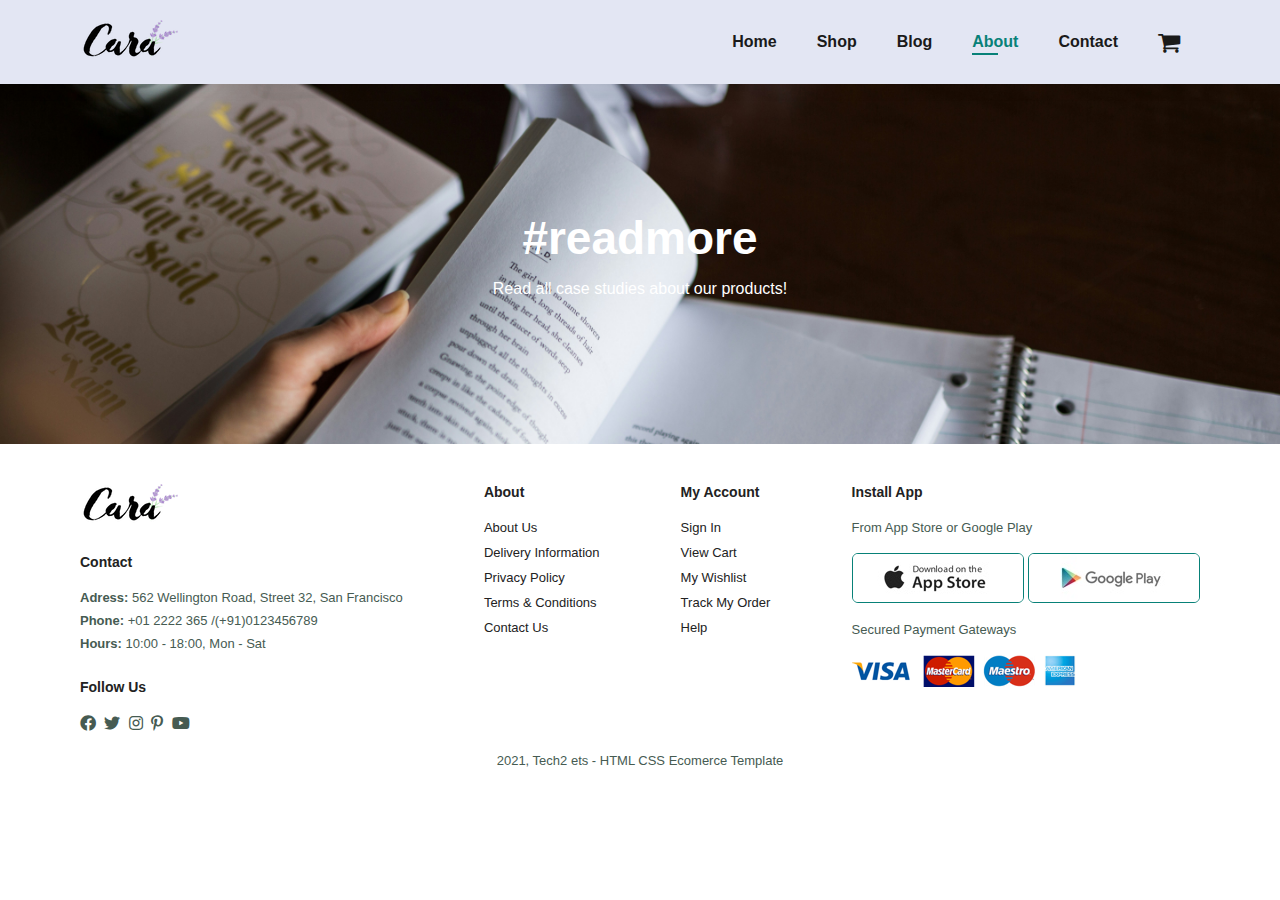
==== about.html @ 40174998 "created about html file" ====
<!DOCTYPE html>
<html lang="en">

<head>
    <meta charset="UTF-8">
    <meta name="viewport" content="width=device-width, initial-scale=1.0">
    <link rel="stylesheet" href="https://use.fontawesome.com/releases/v5.15.4/css/all.css" />
    <link rel="stylesheet" href="style.css">
    <link rel="stylesheet" href="https://cdnjs.cloudflare.com/ajax/libs/font-awesome/4.7.0/css/font-awesome.min.css">
    <title>Clothes Store</title>
</head>

<body>
    <header id="header">
        <a href="#"><img src="img/logo.png" class="logo" alt="logo"></a>

        <div>
            <ul id="navbar">
                <li><a href="index.html">Home</a></li>
                <li><a href="shop.html" >Shop</a></li>
                <li><a href="blog.html" >Blog</a></li>
                <li><a href="about.html" class="active">About</a></li>
                <li><a href="contact.html">Contact</a></li>
                <li id="lg-bag"><a href="card.html"><i class="fa fa-shopping-cart"></i></a></li>

                <a href="#" id="close"><i class="fa fa-times"></i></a>
            </ul>
        </div>
        <div id="mobile">
            <i class="fa fa-shopping-cart"></i>
            <i id="bar" class="fa fa-outdent"></i>
        </div>
    </header>
    <section id="page-header" class="blog-header">
        <h2>#readmore</h2>
        <p>Read all case studies about our products!</p>

    </section>
    
    <footer class="section-p1">
        <div class="col">
            <img class="logo" src="img/logo.png" alt="logo">
            <h4>Contact</h4>
            <p><strong>Adress: </strong>562 Wellington Road, Street 32, San Francisco</p>
            <p><strong>Phone: </strong>+01 2222 365 /(+91)0123456789</p>
            <p><strong>Hours: </strong>10:00 - 18:00, Mon - Sat</p>
            <div class="follow">
                <h4>Follow Us</h4>
                <div class="icon">
                    <i class="fab fa-facebook-f"></i>
                    <i class="fab fa-twitter"></i>
                    <i class="fab fa-instagram"></i>
                    <i class="fab fa-pinterest-p"></i>
                    <i class="fab fa-youtube"></i>

                </div>
            </div>
        </div>
        <div class="col">
            <h4>About</h4>
            <a href="#">About Us</a>
            <a href="#">Delivery Information</a>
            <a href="#">Privacy Policy</a>
            <a href="#">Terms & Conditions</a>
            <a href="#">Contact Us</a>
        </div>
        <div class="col">
            <h4>My Account</h4>
            <a href="#">Sign In</a>
            <a href="#">View Cart</a>
            <a href="#">My Wishlist</a>
            <a href="#">Track My Order</a>
            <a href="#">Help</a>
        </div>
        <div class="col install">
            <h4>Install App</h4>
            <p>From App Store or Google Play</p>
            <div class="row">
                <img src="img/app.jpg" alt="app">
                <img src="img/play.jpg" alt="play">
            </div>
            <p>Secured Payment Gateways</p>
            <img src="img/pay.png" alt="pay">
        </div>
        <div class="copyright">
            <p>2021, Tech2 ets - HTML CSS Ecomerce Template</p>
        </div>

    </footer>
    <script src="script.js" defer></script>
</body>

</html>
---- style.css ----
@import url('https://fonts.googleapis.com/css2?family=League+Spartan:wght@100..900&display=swap');

* {
    margin: 0;
    padding: 0;
    box-sizing: border-box;
    font-family: 'Spartan', sans-serif;
}

h1 {
    font-size: 50px;
    line-height: 64px;
    color: #222;
}

h2 {
    font-size: 46px;
    line-height: 54px;
    color: #222;
}

h4 {
    font-size: 20px;
    color: #222;
}

h6 {
    font-weight: 700;
    font-size: 12px;
}

p {
    font-size: 16px;
    color: #465b52;
    margin: 15px 0 20px 0;

}

.section-p1 {
    padding: 40px 80px;

}

.section-m1 {
    margin: 40px 0;
}

button.normal {
    font-size: 14px;
    font-weight: 600;
    padding: 15px 30px;
    color: #000;
    background-color: #fff;
    border-radius: 4px;
    cursor: pointer;
    border: none;
    outline: none;
    transition: 0.2s;
}

button.white {
    font-size: 13px;
    font-weight: 600;
    padding: 11px 18px;
    color: #fff;
    background-color: transparent;
    cursor: pointer;
    border: 1px solid #fff;
    outline: none;
    transition: 0.2s;
}

body {
    width: 100%;
}

/* Header */
#header {
    display: flex;
    align-items: center;
    justify-content: space-between;
    padding: 20px 80px;
    background: #e3e6f3;
    box-shadow: 0 5px 15px rgba(0, 0, 0, 0.06);
    z-index: 999;
    position: sticky;
    top: 0;
    left: 0;
}

#mobile {
    display: none;
    align-items: center;
}

#navbar {
    display: flex;
    align-items: center;
    justify-content: center;

}

#navbar li {
    list-style: none;
    padding: 0 20px;
    position: relative;

}

#navbar li a {
    text-decoration: none;
    font-size: 16px;
    font-weight: 600;
    color: #1a1a1a;
    transition: 0.3 ease;
}

#navbar li a i {
    font-size: 24px;
}

#navbar li a:hover,
#navbar li a.active {
    color: #088178;

}

#navbar li a.active::after,
#navbar li a:hover::after {
    content: "";
    width: 30%;
    height: 2px;
    background: #088178;
    position: absolute;
    bottom: -4px;
    left: 20px;
}

/* Home Page */
#hero {
    background-image: url(img/hero4.png);
    height: 90vh;
    width: 100%;
    background-position: top 25% right 0;
    background-size: cover;
    padding: 0 80px;
    display: flex;
    align-items: flex-start;
    justify-content: center;
    flex-direction: column;

}

#hero h4 {
    padding-bottom: 15px;

}

#hero h1 {
    color: #088178;

}

#hero button {
    background-image: url(img/button.png);
    background-color: transparent;
    color: #088178;
    border: 0;
    outline: 0;
    padding: 14px 80px 14px 65px;
    background-repeat: no-repeat;
    cursor: pointer;
    font-weight: 700;
    font-size: 17px;
}

/* Features section */
#feature {
    display: flex;
    align-items: center;
    justify-content: space-between;
    flex-wrap: wrap;
}

#feature .fe-box {
    width: 180px;
    text-align: center;
    padding: 25px 15px;
    box-shadow: 20px 20px 35px rgba(0, 0, 0, 0.03);
    border: 1px solid #cce7d0;
    border-radius: 4px;
    margin: 15px 0;
}

#feature .fe-box:hover {
    box-shadow: 10px 10px 54px rgba(70, 62, 221, 0.1);
}

#feature .fe-box img {
    width: 100%;
    margin-bottom: 10px;

}

#feature .fe-box h6 {
    padding: 9px 8px 6px 8px;
    line-height: 1;
    border-radius: 4px;
    color: #088178;
    background-color: #fddde4;
    display: inline-block;
}

#feature .fe-box:nth-child(3) h6 {
    background-color: #d1e8f2;
}

#feature .fe-box:nth-child(4) h6 {
    background-color: #cdd4f8;
}

#feature .fe-box:nth-child(5) h6 {
    background-color: #f6dbf6;
}

#feature .fe-box:nth-child(6) h6 {
    background-color: #fff2e5;
}

/* Featured Product */
#product1 {
    text-align: center;
}

#product1 .pro-container {
    display: flex;
    justify-content: space-between;
    padding-top: 20px;
    flex-wrap: wrap;
}

#product1 .pro {
    width: 23%;
    min-width: 250px;
    padding: 10px 12px;
    border: 1px solid #cce7d0;
    border-radius: 25px;
    cursor: pointer;
    box-shadow: 20px 20px 30px rgba(0, 0, 0, 0.02);
    margin: 15px 0;

    transform: 0.2s ease;
    position: relative;

}

#product1 .pro:hover {
    box-shadow: 20px 20px 30px rgba(0, 0, 0, 0.06);

}

#product1 .pro img {
    width: 100%;
    border-radius: 20px;
}

#product1 .pro .des {
    text-align: start;
    padding: 10px 0;


}

#product1 .pro .des span {
    color: #606063;
    font-size: 12px;
}

#product1 .pro .des h5 {

    padding-top: 7px;
    color: #1a1a1a;
    font-size: 14px;


}

#product1 .pro .des .star {
    font-size: 12px;
    color: rgb(243, 181, 25);
}

#product1 .pro .des h4 {
    padding-top: 7px;
    font-size: 15px;
    font-weight: 700;
    color: #088178;
}

#cart {
    width: 40px;
    height: 40px;
    line-height: 40px;
    border-radius: 50px;
    background-color: #e8f6ea;
    color: #088178;
    border: 1px solid #cce7d0;
    position: absolute;
    bottom: 20px;
    right: 10px;
}

/* Banner  */
#banner {
    display: flex;
    justify-content: center;
    align-items: center;
    flex-direction: column;
    background-image: url(img/products/banner.jpg);
    width: 100%;
    height: 40vh;
    background-size: cover;
    background-position: center;
}

#banner h4 {
    color: #fff;
    font-size: 16px;

}

#banner h2 {
    color: #fff;
    font-size: 30px;
    padding: 10px 0;

}

#banner h2 span {
    color: #ef3636;

}

#banner button:hover {
    background-color: #088178;
    color: #fff;


}


/* Banners */
#sm-banner {
    display: flex;
    justify-content: space-between;
    flex-wrap: wrap;
}

#sm-banner .banner-box {
    display: flex;
    justify-content: center;
    /* align-items: center; */
    align-items: flex-start;
    flex-direction: column;
    background-image: url(img/banner2.jpg);
    min-width: 550px;
    height: 50vh;
    background-size: cover;
    background-position: center;
    padding: 30px;

}

#sm-banner .banner-box2 {
    background-image: url(img/banner3.jpg);

}

#sm-banner .banner-box h4 {
    color: #fff;
    font-size: 20px;
    font-weight: 300;
}

#sm-banner .banner-box h2 {
    color: #fff;
    font-size: 28px;
    font-weight: 800;
}

#sm-banner .banner-box span {
    color: #fff;
    font-size: 25px;
    font-weight: 500;
    padding-bottom: 15px;
}

#sm-banner .banner-box:hover button {
    background: #088178;
    border: 1px solid #088178;
}

#banner3 {
    display: flex;
    justify-content: space-between;
    flex-wrap: wrap;
    padding: 0 80px;
}

#banner3 .banner-box {
    display: flex;
    justify-content: center;
    /* align-items: center; */
    align-items: flex-start;
    flex-direction: column;
    background-image: url(img/banner4.jpg);
    min-width: 30%;
    height: 30vh;
    background-size: cover;
    background-position: center;
    padding: 20px;
    margin-bottom: 20px;

}

#banner3 .banner-box2 {
    background-image: url(img/banner5.jpg);

}

#banner3 .banner-box3 {
    background-image: url(img/banner6.jpg);

}

#banner3 h2 {
    color: #fff;
    font-weight: 900;
    font-size: 22px;

}

#banner3 h3 {
    color: #ec544e;
    font-weight: 800;
    font-size: 15px;

}

/* News Letter  */
#newsletter {
    display: flex;
    justify-content: space-between;
    flex-wrap: wrap;
    align-items: center;
    background-image: url(img/background-newsLetters.jpg);
    background-repeat: no-repeat;
    background-position: 20% 30%;
    /* background-color: #041e42; */

}

#newsletter h4 {
    font-size: 22px;
    font-weight: 700;
    color: #fff;
}

#newsletter p {
    font-size: 14px;
    font-weight: 600;
    color: #818ea0;

}

#newsletter p span {
    color: #ffbd27;

}

#newsletter .form {
    display: flex;
    width: 80%;

}

#newsletter input {
    height: 3.125rem;
    padding: 0 1.25em;
    font-size: 14px;
    width: 60%;
    border: 1px solid transparent;
    border-radius: 4px;
    outline: none;
    border-top-right-radius: 0;
    border-bottom-right-radius: 0;


}

#newsletter button {
    background-color: #088178;
    color: #fff;
    white-space: nowrap;
    border-top-left-radius: 0;
    border-bottom-left-radius: 0;


}

footer {
    display: flex;
    flex-wrap: wrap;
    justify-content: space-between;

}

footer .col {
    display: flex;
    flex-direction: column;
    align-items: flex-start;
    margin-bottom: 20px;

}

footer .logo {

    margin-bottom: 30px;
}

footer h4 {
    font-size: 14px;
    padding-bottom: 20px;

}

footer p {
    font-size: 13px;
    margin: 0 0 8px 0;

}

footer a {
    font-size: 13px;
    text-decoration: none;
    color: #222;
    margin-bottom: 10px;
}

footer .follow {
    margin-top: 20px;

}

footer .follow i {
    color: #465b52;
    padding-right: 4px;
    cursor: pointer;

}

footer .install .row img {
    border: 1px solid #088178;
    border-radius: 6px;
}

footer .install img {
    margin: 10px 0 15px 0;

}

footer .follow i:hover,
footer a:hover {
    color: #088178;

}

footer .copyright {
    width: 100%;
    text-align: center;
}

#close {
    display: none;
}

@media (max-width:799px) {
    .section-p1 {
        padding: 40px 40px;
    }

    #navbar {
        display: flex;
        flex-direction: column;
        align-items: flex-start;
        justify-content: flex-start;
        position: fixed;
        top: 0;
        right: -300px;
        height: 100vh;
        width: 300px;
        background-color: #E3E6F3;
        box-shadow: 0 40px 60px rgba(0, 0, 0, 0.1);
        padding: 80px 0 0 10px;
        transition: 0.3s;

    }

    #navbar li {
        margin-bottom: 25px;
    }

    #mobile {
        display: initial;
        display: flex;
        align-items: center;
    }

    #mobile i {
        color: #1a1a1a;
        font-size: 24px;
        padding-left: 20px;
    }

    #navbar.active {
        right: 0;
    }

    #close {
        position: absolute;
        top: 30px;
        left: 30px;
        color: #222;
        font-size: 24px;
    }

    #lg-bag {
        display: none;
    }

    #hero {
        height: 70vh;
        padding: 0 80px;
        background-color: top 30% right 30%;
    }

    #feature {
        justify-content: center;

    }

    #feature .fe-box {
        margin: 15px 15px;
    }

    #product1 .pro-container {
        justify-content: center;

    }

    #product1 .pro {
        margin: 15px;
    }

    #banner {
        height: 20vh;
    }

    #sm-banner .banner-box {
        min-width: 100%;
        height: 30vh;
        padding: 30px;
    }

    #banner3 {
        padding: 0 40px;

    }

    #banner3 .banner-box {
        width: 28%;
    }

    #newsletter .form {
        width: 70%;
    }


}

@media (max-width:477px) {
    .section-p1 {
        padding: 20px;
    }

    #header {
        padding: 10px 30px;
    }

    h1 {
        font-size: 38px;
    }

    h2 {
        font-size: 32px;
    }

    #hero {
        padding: 0 20px;
        background-position: 55%;
    }

    #feature {
        justify-content: space-between;
    }

    #feature .fe-box {
        width: 155px;
        margin: 0 0 15px 0;

    }

    #product .pro {
        width: 100%;
    }

    #banner {
        height: 40vh;
    }

    #sm-banner .banner-box {
        height: 40vh;
    }

    #sm-banner .banner-box2 {
        margin-top: 20px;
    }

    #banner3 {
        padding: 0 20px;
    }

    #banner3 .banner-box {
        width: 100%;
    }

    #newsletter {
        padding: 40px 20px;
    }

    #newsletter .form {
        width: 100%;
    }

    footer .copyright {
        text-align: start;
    }

    /* single product */

    #prodetails {
        display: flex;
        flex-direction: column;
    }

    #prodetails .single-pro-image {
        width: 100%;
        margin-right: 0px;
    }

    #prodetails .single-pro-details {
        width: 100%;
    }


    /* Blog page */

    body #blog {
        padding: 100px 20px 0 20px;
        /* background-color: #088178; */
    }

    body #blog .blog-box {
        display: flex;
        flex-direction: column;
        /* align-items: flex-start; */
    }

    body #blog .blog-img {
        width: 100%;
        margin-right: 0px;
        margin-bottom: 30px;
    }
    body #blog .blog-details{
        width: 100%;
    }


}

/* __________________________________________ */
/* Shop page */
#page-header {
    background-image: url(img/shop-banner1.jpg);
    width: 100%;
    height: 40vh;
    background-size: cover;
    display: flex;
    justify-content: center;
    text-align: center;
    flex-direction: column;
    padding: 14px;
}

#page-header h2,
#page-header p {
    color: #fff;
}

#pagination {
    text-align: center;

}

#pagination a {
    text-decoration: none;
    background-color: #088178;
    padding: 15px 20px;
    border-radius: 4px;
    color: #fff;
    font-weight: 600;
}

#pagination a i {
    font-size: 16px;
    font-weight: 600;

}


/* Single product */
#prodetails .single-pro-image {
    width: 40%;
    margin-right: 50px;
}

.small-img-group {
    display: flex;
    justify-content: space-between;

}

.small-img-col {
    flex-basis: 24%;
    cursor: pointer;
}

#prodetails {
    display: flex;
    margin-top: 20px;
}

#prodetails .single-pro-details {
    width: 50%;
    padding-top: 30px;

}

#prodetails .single-pro-details h4 {
    padding: 40px 0 20px 0;
}

#prodetails .single-pro-details h2 {
    font-size: 26px;
}

#prodetails .single-pro-details select {

    display: block;
    padding: 5px 10px;
    margin-bottom: 10px;

}

#prodetails .single-pro-details input {
    width: 50px;
    height: 47px;
    padding-left: 10px;
    font-size: 16px;
    margin-right: 10px;

}

#prodetails .single-pro-details input:focus {
    outline: none;
}

#prodetails .single-pro-details button {
    background-color: #088178;
    color: #fff;
}

#prodetails .single-pro-details span {
    line-height: 25px;
}


/* Blog header */
#page-header.blog-header {
    background-image: url(img/readmoreMainBanner.jpg);
}

#blog {
    padding: 150px 150px 0 150px;
}

#blog .blog-box {
    display: flex;
    /* flex-direction: row; */
    align-items: center;
    width: 100%;
    position: relative;
    padding-bottom: 90px;
}

#blog .blog-img {
    width: 50%;
    margin: 40px;
}

#blog img {
    width: 100%;
    height: 300px;
    object-fit: cover;
}

#blog .blog-details {
    width: 50%;
}

#blog .blog-details a {
    text-decoration: none;
    font-size: 11px;
    color: #000;
    font-weight: 700;
    position: relative;
    transition: 0.3s;
}

#blog .blog-details a::after {
    content: '';
    width: 50px;
    height: 1px;
    background-color: #000;
    position: absolute;
    top: 4px;
    right: -60px;
}

#blog .blog-details a:hover {
    color: #088178;
}

#blog .blog-details a:hover:after {
    background-color: #088178;
}

#blog .blog-box h1 {
    position: absolute;
    top: -40px;
    left: 0;
    font-size: 70px;
    font-weight: 700;
    color: #c9cbce;
    z-index: -9;
}
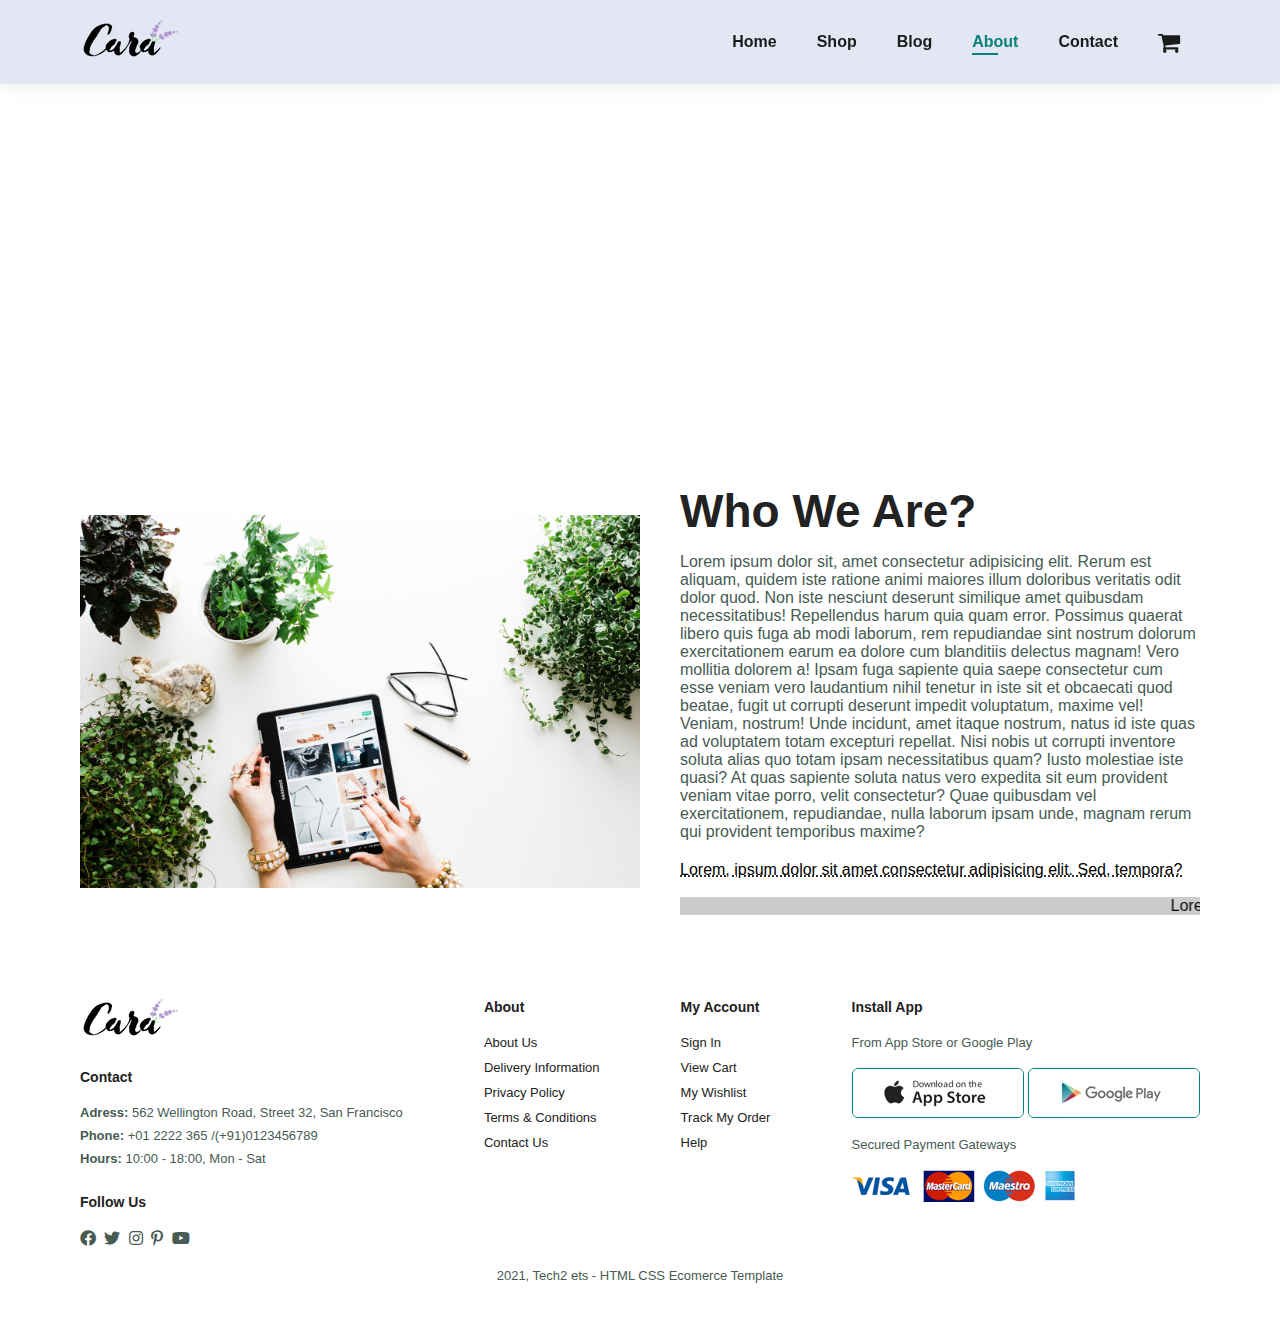
==== commit 4f441348: "added about section" ====
--- a/about.html
+++ b/about.html
@@ -31,9 +31,28 @@
             <i id="bar" class="fa fa-outdent"></i>
         </div>
     </header>
-    <section id="page-header" class="blog-header">
-        <h2>#readmore</h2>
-        <p>Read all case studies about our products!</p>
+    <section id="page-header" class="about-header">
+        <h2>#knowUs</h2>
+        <p>Lorem ipsum, dolor sit amet consectetur adipisicing.</p>
+
+    </section>
+    <section id="about-head" class="section-p1">
+        <img src="img/about1.jpg" alt="about1">
+        <div>
+            <h2>Who We Are?</h2>
+            <p>Lorem ipsum dolor sit, amet consectetur adipisicing elit. Rerum est aliquam, quidem iste ratione animi maiores illum doloribus veritatis odit dolor quod. Non iste nesciunt deserunt similique amet quibusdam necessitatibus!
+            Repellendus harum quia quam error. Possimus quaerat libero quis fuga ab modi laborum, rem repudiandae sint nostrum dolorum exercitationem earum ea dolore cum blanditiis delectus magnam! Vero mollitia dolorem a!
+            Ipsam fuga sapiente quia saepe consectetur cum esse veniam vero laudantium nihil tenetur in iste sit et obcaecati quod beatae, fugit ut corrupti deserunt impedit voluptatum, maxime vel! Veniam, nostrum!
+            Unde incidunt, amet itaque nostrum, natus id iste quas ad voluptatem totam excepturi repellat. Nisi nobis ut corrupti inventore soluta alias quo totam ipsam necessitatibus quam? Iusto molestiae iste quasi?
+            At quas sapiente soluta natus vero expedita sit eum provident veniam vitae porro, velit consectetur? Quae quibusdam vel exercitationem, repudiandae, nulla laborum ipsam unde, magnam rerum qui provident temporibus maxime?</p>
+        
+        
+            <abbr title="">Lorem, ipsum dolor sit amet consectetur adipisicing elit. Sed, tempora?</abbr>
+        
+            <br>
+            <br>
+            <marquee class="marquee"  loop="-1" scrollamount="5">Lorem ipsum dolor sit amet consectetur, adipisicing elit. Reprehenderit aliquam commodi laudantium pariatur, totam esse expedita dolores eum hic itaque.</marquee>
+        </div>
 
     </section>
     
--- a/style.css
+++ b/style.css
@@ -974,3 +974,29 @@
     color: #c9cbce;
     z-index: -9;
 }
+
+/* About page */
+#page-header.about-header{
+    background-image: url(img/knowUsMain.jpg);
+
+}
+#about-head{
+    display: flex;
+    flex-direction: row;
+    align-items: center;
+}
+#about-head img{
+    width: 50%;
+    height: auto;
+
+
+}
+.marquee{
+    width: 100%;
+    background-color: #ccc;
+
+}
+#about-head div{
+    padding-left: 40px;
+    
+}
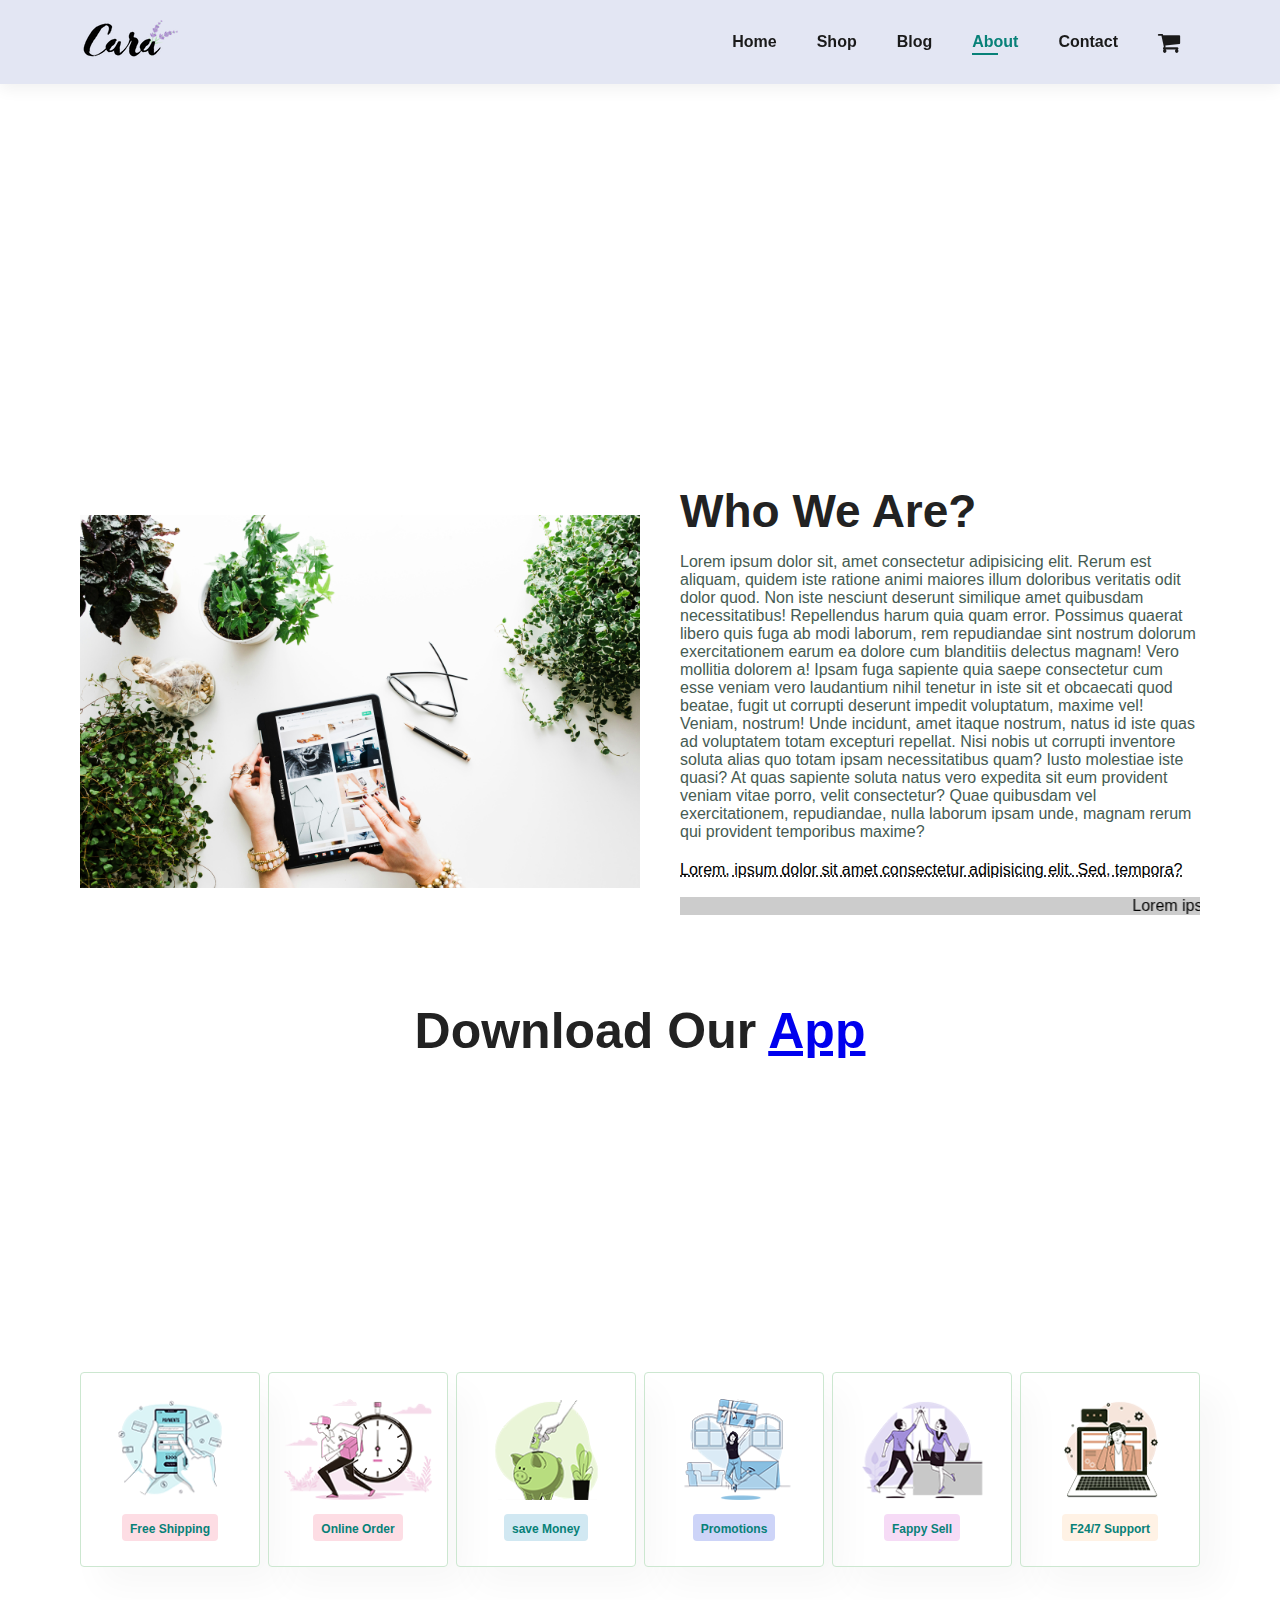
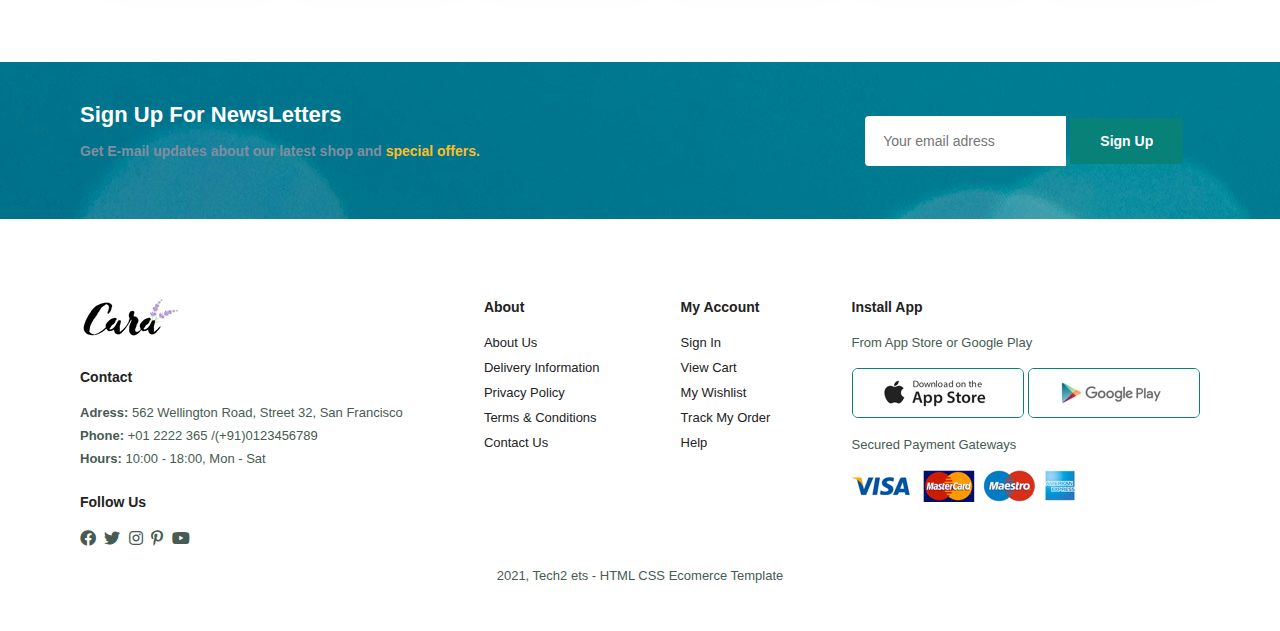
==== commit 497f396f: "added video into about page" ====
--- a/about.html
+++ b/about.html
@@ -17,8 +17,8 @@
         <div>
             <ul id="navbar">
                 <li><a href="index.html">Home</a></li>
-                <li><a href="shop.html" >Shop</a></li>
-                <li><a href="blog.html" >Blog</a></li>
+                <li><a href="shop.html">Shop</a></li>
+                <li><a href="blog.html">Blog</a></li>
                 <li><a href="about.html" class="active">About</a></li>
                 <li><a href="contact.html">Contact</a></li>
                 <li id="lg-bag"><a href="card.html"><i class="fa fa-shopping-cart"></i></a></li>
@@ -40,22 +40,85 @@
         <img src="img/about1.jpg" alt="about1">
         <div>
             <h2>Who We Are?</h2>
-            <p>Lorem ipsum dolor sit, amet consectetur adipisicing elit. Rerum est aliquam, quidem iste ratione animi maiores illum doloribus veritatis odit dolor quod. Non iste nesciunt deserunt similique amet quibusdam necessitatibus!
-            Repellendus harum quia quam error. Possimus quaerat libero quis fuga ab modi laborum, rem repudiandae sint nostrum dolorum exercitationem earum ea dolore cum blanditiis delectus magnam! Vero mollitia dolorem a!
-            Ipsam fuga sapiente quia saepe consectetur cum esse veniam vero laudantium nihil tenetur in iste sit et obcaecati quod beatae, fugit ut corrupti deserunt impedit voluptatum, maxime vel! Veniam, nostrum!
-            Unde incidunt, amet itaque nostrum, natus id iste quas ad voluptatem totam excepturi repellat. Nisi nobis ut corrupti inventore soluta alias quo totam ipsam necessitatibus quam? Iusto molestiae iste quasi?
-            At quas sapiente soluta natus vero expedita sit eum provident veniam vitae porro, velit consectetur? Quae quibusdam vel exercitationem, repudiandae, nulla laborum ipsam unde, magnam rerum qui provident temporibus maxime?</p>
-        
-        
+            <p>Lorem ipsum dolor sit, amet consectetur adipisicing elit. Rerum est aliquam, quidem iste ratione animi
+                maiores illum doloribus veritatis odit dolor quod. Non iste nesciunt deserunt similique amet quibusdam
+                necessitatibus!
+                Repellendus harum quia quam error. Possimus quaerat libero quis fuga ab modi laborum, rem repudiandae
+                sint nostrum dolorum exercitationem earum ea dolore cum blanditiis delectus magnam! Vero mollitia
+                dolorem a!
+                Ipsam fuga sapiente quia saepe consectetur cum esse veniam vero laudantium nihil tenetur in iste sit et
+                obcaecati quod beatae, fugit ut corrupti deserunt impedit voluptatum, maxime vel! Veniam, nostrum!
+                Unde incidunt, amet itaque nostrum, natus id iste quas ad voluptatem totam excepturi repellat. Nisi
+                nobis ut corrupti inventore soluta alias quo totam ipsam necessitatibus quam? Iusto molestiae iste
+                quasi?
+                At quas sapiente soluta natus vero expedita sit eum provident veniam vitae porro, velit consectetur?
+                Quae quibusdam vel exercitationem, repudiandae, nulla laborum ipsam unde, magnam rerum qui provident
+                temporibus maxime?</p>
+
+
             <abbr title="">Lorem, ipsum dolor sit amet consectetur adipisicing elit. Sed, tempora?</abbr>
-        
+
             <br>
             <br>
-            <marquee class="marquee"  loop="-1" scrollamount="5">Lorem ipsum dolor sit amet consectetur, adipisicing elit. Reprehenderit aliquam commodi laudantium pariatur, totam esse expedita dolores eum hic itaque.</marquee>
+            <marquee class="marquee" loop="-1" scrollamount="5">Lorem ipsum dolor sit amet consectetur, adipisicing
+                elit. Reprehenderit aliquam commodi laudantium pariatur, totam esse expedita dolores eum hic itaque.
+            </marquee>
         </div>
 
     </section>
-    
+    <section id="about-app" class="section-p1">
+        <h1>Download Our <a href="#">App</a></h1>
+        <div class="video">
+            <video autoplay muted loop class="video" src="img/1.mp4"></video>
+
+        </div>
+
+    </section>
+    <section id="feature" class="section-p1">
+        <div class="fe-box">
+            <img src="img/f1.png" alt="free-shipping">
+            <h6>Free Shipping</h6>
+
+        </div>
+        <div class="fe-box">
+            <img src="img/f2.png" alt="online-order">
+            <h6>Online Order</h6>
+
+        </div>
+        <div class="fe-box">
+            <img src="img/f3.png" alt="save-money">
+            <h6>save Money</h6>
+
+        </div>
+        <div class="fe-box">
+            <img src="img/f4.png" alt="promotions">
+            <h6>Promotions</h6>
+
+        </div>
+        <div class="fe-box">
+            <img src="img/f5.png" alt="happy-sell">
+            <h6>Fappy Sell</h6>
+
+        </div>
+        <div class="fe-box">
+            <img src="img/f6.png" alt="Support">
+            <h6>F24/7 Support</h6>
+
+        </div>
+    </section>
+    <section id="newsletter" class="section-p1 section-m1">
+        <div class="newsText">
+            <h4>Sign Up For NewsLetters</h4>
+            <p>Get E-mail updates about our latest shop and <span>special offers.</span></p>
+
+        </div>
+        <div id="form">
+            <input type="text" placeholder="Your email adress">
+            <button class="normal">Sign Up</button>
+        </div>
+
+    </section>
+
     <footer class="section-p1">
         <div class="col">
             <img class="logo" src="img/logo.png" alt="logo">
--- a/style.css
+++ b/style.css
@@ -998,5 +998,20 @@
 }
 #about-head div{
     padding-left: 40px;
-    
-}
+
+}
+#about-app{
+    text-align: center;
+}
+#about-app .video{
+    width: 70%;
+    height: 100%;
+    margin: 30px auto 0 auto;
+
+}
+#about-app .video video{
+    width: 100%;
+    height: 100%;
+    border-radius: 20px;
+
+}
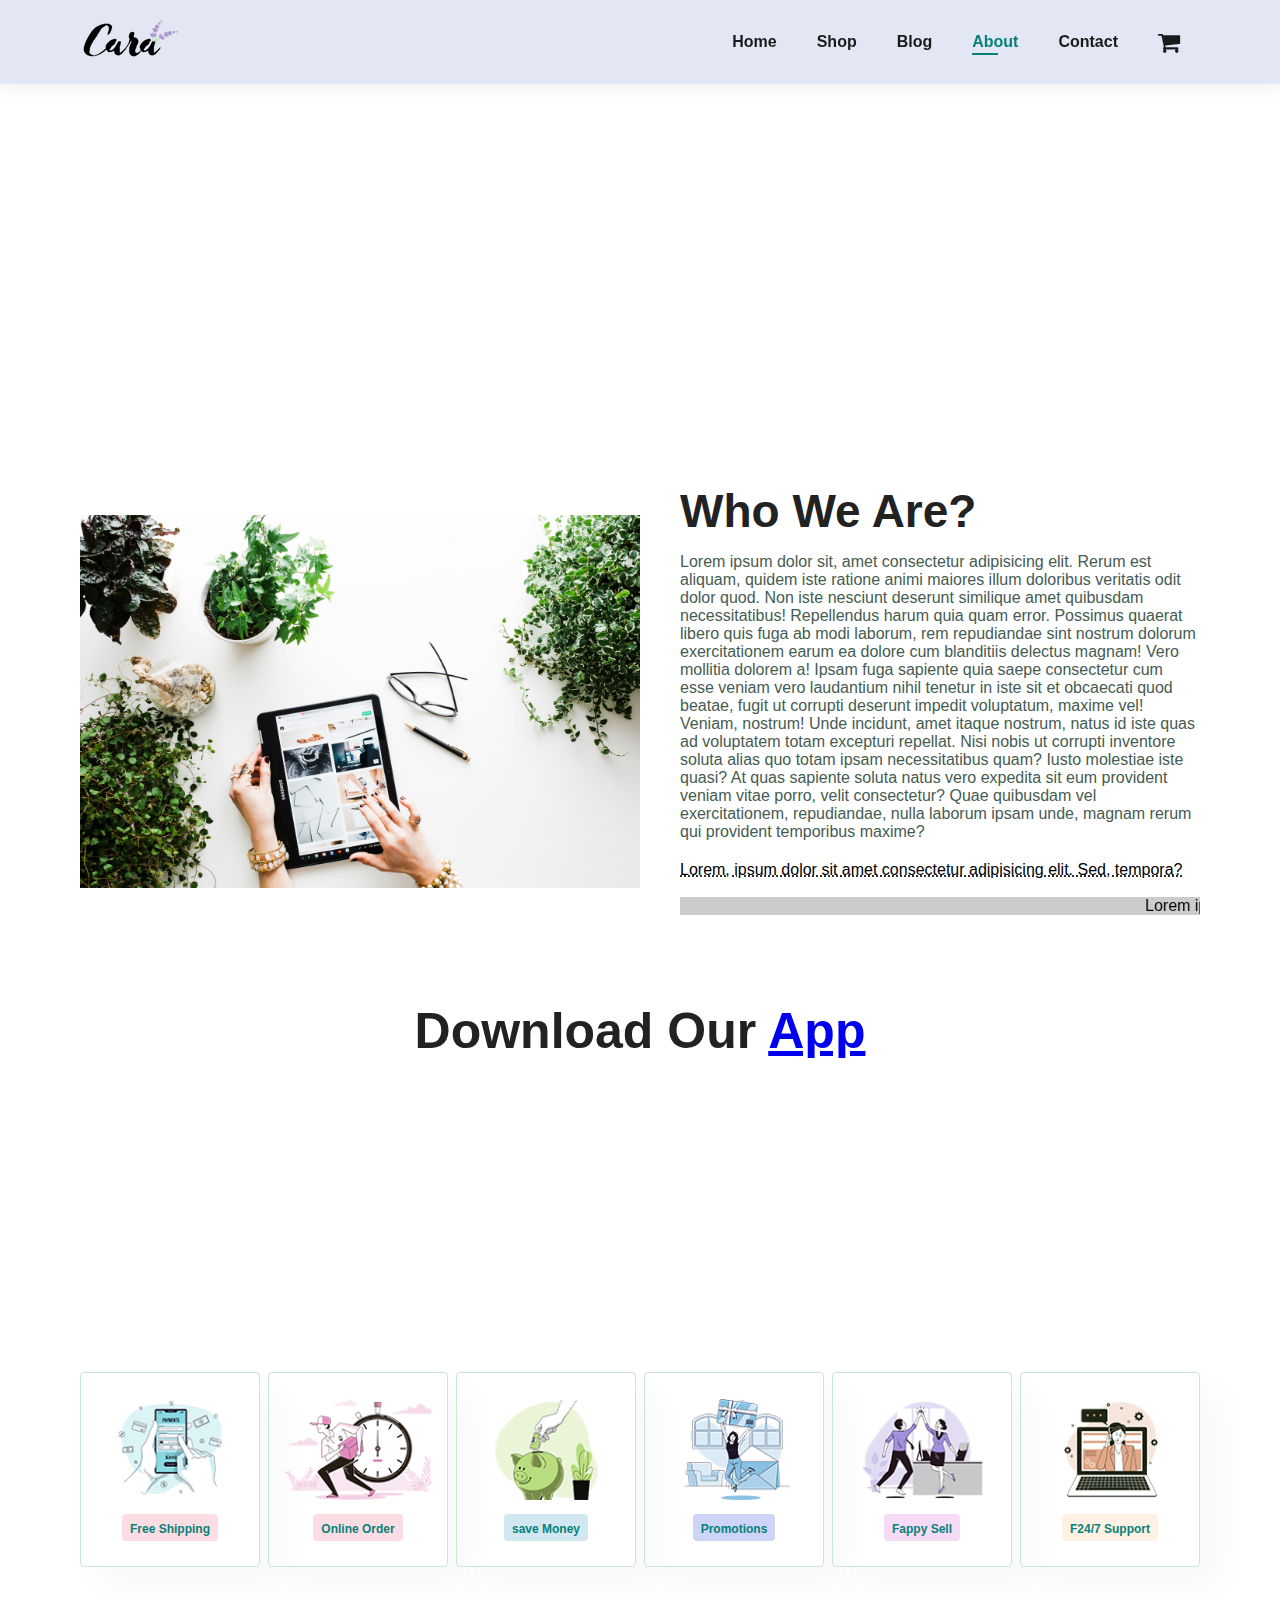
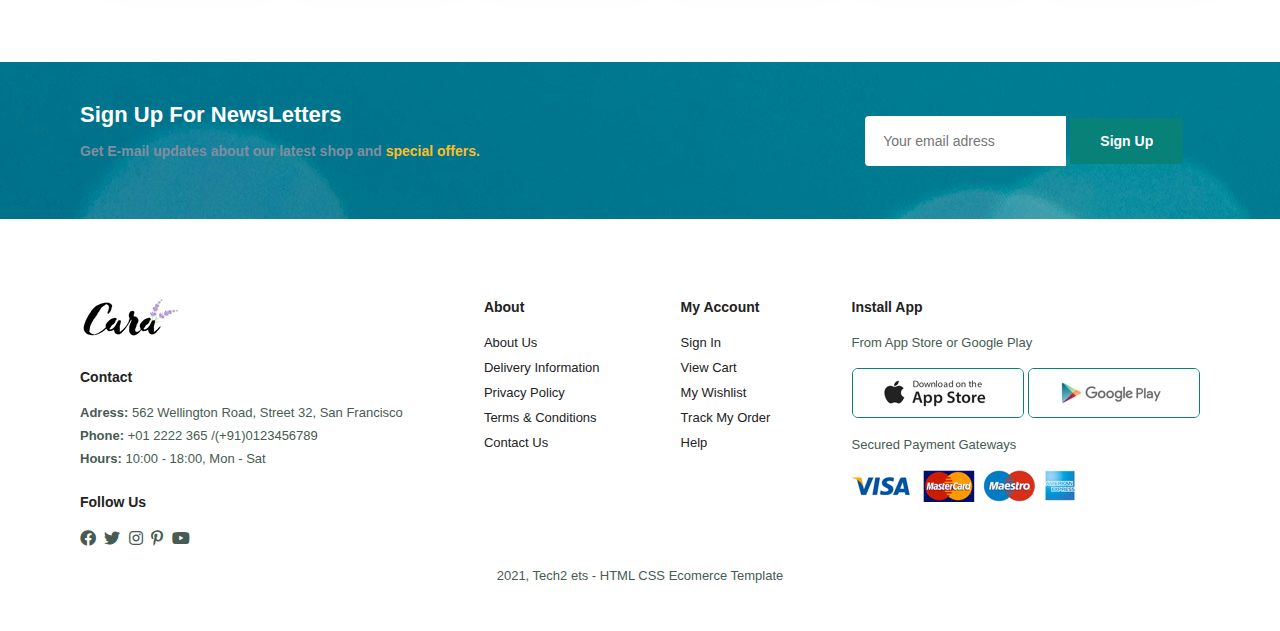
==== commit 85418320: "changed the name of the cart file in the navigarion sections" ====
--- a/about.html
+++ b/about.html
@@ -21,7 +21,7 @@
                 <li><a href="blog.html">Blog</a></li>
                 <li><a href="about.html" class="active">About</a></li>
                 <li><a href="contact.html">Contact</a></li>
-                <li id="lg-bag"><a href="card.html"><i class="fa fa-shopping-cart"></i></a></li>
+                <li id="lg-bag"><a href="cart.html"><i class="fa fa-shopping-cart"></i></a></li>
 
                 <a href="#" id="close"><i class="fa fa-times"></i></a>
             </ul>
--- a/style.css
+++ b/style.css
@@ -583,6 +583,447 @@
 #close {
     display: none;
 }
+
+
+
+/* __________________________________________ */
+/* Shop page */
+#page-header {
+    background-image: url(img/shop-banner1.jpg);
+    width: 100%;
+    height: 40vh;
+    background-size: cover;
+    display: flex;
+    justify-content: center;
+    text-align: center;
+    flex-direction: column;
+    padding: 14px;
+}
+
+#page-header h2,
+#page-header p {
+    color: #fff;
+}
+
+#pagination {
+    text-align: center;
+
+}
+
+#pagination a {
+    text-decoration: none;
+    background-color: #088178;
+    padding: 15px 20px;
+    border-radius: 4px;
+    color: #fff;
+    font-weight: 600;
+}
+
+#pagination a i {
+    font-size: 16px;
+    font-weight: 600;
+
+}
+
+
+/* Single product */
+#prodetails .single-pro-image {
+    width: 40%;
+    margin-right: 50px;
+}
+
+.small-img-group {
+    display: flex;
+    justify-content: space-between;
+
+}
+
+.small-img-col {
+    flex-basis: 24%;
+    cursor: pointer;
+}
+
+#prodetails {
+    display: flex;
+    margin-top: 20px;
+}
+
+#prodetails .single-pro-details {
+    width: 50%;
+    padding-top: 30px;
+
+}
+
+#prodetails .single-pro-details h4 {
+    padding: 40px 0 20px 0;
+}
+
+#prodetails .single-pro-details h2 {
+    font-size: 26px;
+}
+
+#prodetails .single-pro-details select {
+
+    display: block;
+    padding: 5px 10px;
+    margin-bottom: 10px;
+
+}
+
+#prodetails .single-pro-details input {
+    width: 50px;
+    height: 47px;
+    padding-left: 10px;
+    font-size: 16px;
+    margin-right: 10px;
+
+}
+
+#prodetails .single-pro-details input:focus {
+    outline: none;
+}
+
+#prodetails .single-pro-details button {
+    background-color: #088178;
+    color: #fff;
+}
+
+#prodetails .single-pro-details span {
+    line-height: 25px;
+}
+
+
+/* Blog header */
+#page-header.blog-header {
+    background-image: url(img/readmoreMainBanner.jpg);
+}
+
+#blog {
+    padding: 150px 150px 0 150px;
+}
+
+#blog .blog-box {
+    display: flex;
+    /* flex-direction: row; */
+    align-items: center;
+    width: 100%;
+    position: relative;
+    padding-bottom: 90px;
+}
+
+#blog .blog-img {
+    width: 50%;
+    margin: 40px;
+}
+
+#blog img {
+    width: 100%;
+    height: 300px;
+    object-fit: cover;
+}
+
+#blog .blog-details {
+    width: 50%;
+}
+
+#blog .blog-details a {
+    text-decoration: none;
+    font-size: 11px;
+    color: #000;
+    font-weight: 700;
+    position: relative;
+    transition: 0.3s;
+}
+
+#blog .blog-details a::after {
+    content: '';
+    width: 50px;
+    height: 1px;
+    background-color: #000;
+    position: absolute;
+    top: 4px;
+    right: -60px;
+}
+
+#blog .blog-details a:hover {
+    color: #088178;
+}
+
+#blog .blog-details a:hover:after {
+    background-color: #088178;
+}
+
+#blog .blog-box h1 {
+    position: absolute;
+    top: -40px;
+    left: 0;
+    font-size: 70px;
+    font-weight: 700;
+    color: #c9cbce;
+    z-index: -9;
+}
+
+/* About page */
+#page-header.about-header {
+    background-image: url(img/knowUsMain.jpg);
+
+}
+
+#about-head {
+    display: flex;
+    flex-direction: row;
+    align-items: center;
+}
+
+#about-head img {
+    width: 50%;
+    height: auto;
+
+
+}
+
+.marquee {
+    width: 100%;
+    background-color: #ccc;
+
+}
+
+#about-head div {
+    padding-left: 40px;
+
+}
+
+#about-app {
+    text-align: center;
+}
+
+#about-app .video {
+    width: 70%;
+    height: 100%;
+    margin: 30px auto 0 auto;
+
+}
+
+#about-app .video video {
+    width: 100%;
+    height: 100%;
+    border-radius: 20px;
+
+}
+
+/* Contact page */
+#contact-details{
+    display: flex;
+    align-items: center;
+    /* flex-direction: row; */
+    justify-content: space-between;
+    /* background-color: #088178; */
+}
+#contact-details .details{
+    width: 40%;
+
+}
+#contact-details .details span,
+#form-details form span{
+    font-size: 12px;
+    
+}
+#contact-details .details h2,
+#form-details form h2{
+    font-size: 26px;
+    line-height: 35px;
+    padding: 20px 0;
+
+}
+#contact-details .details h3{
+    font-size: 16px;
+    padding-bottom: 15px;
+
+}
+#contact-details .details li{
+    list-style: none;
+    display: flex;
+    padding: 10px 0;
+}
+#contact-details .details li i{
+    font-size: 14px;
+    padding-right: 22px;
+
+}
+#contact-details .details li p{
+    margin: 0;
+    font-size: 14px;
+}
+#contact-details .map{
+    width: 55%;
+    height: 400px;
+
+}
+#contact-details .map iframe{
+    width: 100%;
+    height: 100%;
+}
+#form-details{
+    display: flex;
+    justify-content: space-between;
+    margin: 30px;
+    padding: 80px;
+    border: 1px solid #e1e1e1;
+}
+#form-details form {
+    width: 65%;
+    display: flex;
+    flex-direction: column;
+    align-items: flex-start;
+}
+#form-details form input,
+#form-details form textarea{
+    width: 100%;
+    padding: 12px 15px;
+    outline: none;
+    margin-bottom: 20px;
+    border: 1px solid #e1e1e1;
+}
+#form-details form button{
+    background-color: #088178;
+    color: #fff;
+
+}
+#form-details .people div{
+    padding-bottom: 25px;
+    display: flex;
+    align-items: flex-start;
+    
+}
+#form-details .people div img{
+    width: 65px;
+    height: 65px;
+    object-fit: cover;
+    margin-right: 15px;
+
+}
+#form-details .people div p{
+    margin: 0;
+    font-size: 13px;
+    line-height: 25px;
+}
+#form-details .people div p span{
+    display: block;
+    font-size: 16px;
+    font-weight: 600;
+    color: #000;
+}
+
+
+/* Cart Page */
+#cart-section table{
+    width: 100%;
+    border-collapse: collapse;
+    table-layout: fixed;
+    white-space: nowrap;
+
+}
+#cart-section table img{
+    width: 70px;
+}
+#cart-section table td:nth-child(1){
+    width: 100px;
+    text-align: center;
+
+}
+#cart-section table td:nth-child(2){
+    width: 150px;
+    text-align: center;
+
+}
+#cart-section table td:nth-child(3){
+    width: 250px;
+    text-align: center;
+
+}
+#cart-section table td:nth-child(4),
+#cart-section table td:nth-child(5),
+#cart-section table td:nth-child(6){
+    width: 250px;
+    text-align: center;
+
+}
+#cart-section table td:nth-child(5) input{
+    width: 70px;
+    padding: 10px 5px 10px 15px;
+
+}
+#cart-section table thead{
+    border: 1px solid #e2e9e1;
+    border-left: none;
+    border-right: none;
+}
+#cart-section table thead td{
+    font-weight: 700;
+    text-transform: uppercase;
+    font-size: 13px;
+    padding: 18px 0;
+
+}
+#cart-section table tbody tr td{
+    padding-top: 15px;
+}
+#cart-section table tbody td{
+    font-size: 13px;
+
+}
+#cart-add{
+    display: flex;
+    flex-wrap: wrap;
+    justify-content: space-between;
+}
+#cupon{
+    width: 50%;
+    margin-bottom: 30px;
+}
+#cupon h3,
+#subtotal h3{
+    padding-bottom: 15px;
+
+}
+#cupon input{
+    padding: 10px 20px;
+    outline: none;
+    width: 60%;
+    margin-right: 10px;
+    border: 1px solid #e2e9e1;
+}
+#cupon button,
+#subtotal button{
+    background-color: #088178;
+    color: #fff;
+    padding: 12px 20px;
+
+}
+#subtotal{
+    width: 50%;
+    margin-bottom: 30px;
+    border: 1px solid #e2e9e1;
+    padding: 30px;
+}
+#subtotal table{
+    border-collapse: collapse;
+    width: 100%;
+    margin-bottom: 20px;
+}
+#subtotal table td{
+    width: 50%;
+    border: 1px solid #e2e9e1;
+    padding: 10px;
+    font-size: 13px;
+}
+
+
+
+
+
+
+
 
 @media (max-width:799px) {
     .section-p1 {
@@ -684,6 +1125,18 @@
     #newsletter .form {
         width: 70%;
     }
+    /* --------------------- */
+    #form-details {
+        padding: 40px;
+    }
+    #form-details form{
+        width: 50%;
+
+    }
+    /* Cart Page */
+    #cart-section{
+        overflow-x: auto;
+    }
 
 
 }
@@ -791,227 +1244,67 @@
         margin-right: 0px;
         margin-bottom: 30px;
     }
-    body #blog .blog-details{
+
+    body #blog .blog-details {
         width: 100%;
     }
 
 
-}
-
-/* __________________________________________ */
-/* Shop page */
-#page-header {
-    background-image: url(img/shop-banner1.jpg);
-    width: 100%;
-    height: 40vh;
-    background-size: cover;
-    display: flex;
-    justify-content: center;
-    text-align: center;
-    flex-direction: column;
-    padding: 14px;
-}
-
-#page-header h2,
-#page-header p {
-    color: #fff;
-}
-
-#pagination {
-    text-align: center;
-
-}
-
-#pagination a {
-    text-decoration: none;
-    background-color: #088178;
-    padding: 15px 20px;
-    border-radius: 4px;
-    color: #fff;
-    font-weight: 600;
-}
-
-#pagination a i {
-    font-size: 16px;
-    font-weight: 600;
-
-}
-
-
-/* Single product */
-#prodetails .single-pro-image {
-    width: 40%;
-    margin-right: 50px;
-}
-
-.small-img-group {
-    display: flex;
-    justify-content: space-between;
-
-}
-
-.small-img-col {
-    flex-basis: 24%;
-    cursor: pointer;
-}
-
-#prodetails {
-    display: flex;
-    margin-top: 20px;
-}
-
-#prodetails .single-pro-details {
-    width: 50%;
-    padding-top: 30px;
-
-}
-
-#prodetails .single-pro-details h4 {
-    padding: 40px 0 20px 0;
-}
-
-#prodetails .single-pro-details h2 {
-    font-size: 26px;
-}
-
-#prodetails .single-pro-details select {
-
-    display: block;
-    padding: 5px 10px;
-    margin-bottom: 10px;
-
-}
-
-#prodetails .single-pro-details input {
-    width: 50px;
-    height: 47px;
-    padding-left: 10px;
-    font-size: 16px;
-    margin-right: 10px;
-
-}
-
-#prodetails .single-pro-details input:focus {
-    outline: none;
-}
-
-#prodetails .single-pro-details button {
-    background-color: #088178;
-    color: #fff;
-}
-
-#prodetails .single-pro-details span {
-    line-height: 25px;
-}
-
-
-/* Blog header */
-#page-header.blog-header {
-    background-image: url(img/readmoreMainBanner.jpg);
-}
-
-#blog {
-    padding: 150px 150px 0 150px;
-}
-
-#blog .blog-box {
-    display: flex;
-    /* flex-direction: row; */
-    align-items: center;
-    width: 100%;
-    position: relative;
-    padding-bottom: 90px;
-}
-
-#blog .blog-img {
-    width: 50%;
-    margin: 40px;
-}
-
-#blog img {
-    width: 100%;
-    height: 300px;
-    object-fit: cover;
-}
-
-#blog .blog-details {
-    width: 50%;
-}
-
-#blog .blog-details a {
-    text-decoration: none;
-    font-size: 11px;
-    color: #000;
-    font-weight: 700;
-    position: relative;
-    transition: 0.3s;
-}
-
-#blog .blog-details a::after {
-    content: '';
-    width: 50px;
-    height: 1px;
-    background-color: #000;
-    position: absolute;
-    top: 4px;
-    right: -60px;
-}
-
-#blog .blog-details a:hover {
-    color: #088178;
-}
-
-#blog .blog-details a:hover:after {
-    background-color: #088178;
-}
-
-#blog .blog-box h1 {
-    position: absolute;
-    top: -40px;
-    left: 0;
-    font-size: 70px;
-    font-weight: 700;
-    color: #c9cbce;
-    z-index: -9;
-}
-
-/* About page */
-#page-header.about-header{
-    background-image: url(img/knowUsMain.jpg);
-
-}
-#about-head{
-    display: flex;
-    flex-direction: row;
-    align-items: center;
-}
-#about-head img{
-    width: 50%;
-    height: auto;
-
-
-}
-.marquee{
-    width: 100%;
-    background-color: #ccc;
-
-}
-#about-head div{
-    padding-left: 40px;
-
-}
-#about-app{
-    text-align: center;
-}
-#about-app .video{
-    width: 70%;
-    height: 100%;
-    margin: 30px auto 0 auto;
-
-}
-#about-app .video video{
-    width: 100%;
-    height: 100%;
-    border-radius: 20px;
-
-}
+    /* about */
+
+    #about-head {
+        flex-direction: column;
+
+    }
+    #about-head img{
+        width: 100%;
+        margin-bottom: 20px;
+    }
+    #about-head div{
+        padding-left: 0px;
+    }
+    #about-head .video{
+        width: 100%;
+    }
+    /* ------------------------ */
+
+    #contact-details{
+        flex-direction: column;
+    }
+    #contact-details .details{
+        width: 100%;
+        margin-bottom: 30px;
+
+    }
+    #contact-details .map{
+        width: 100%;
+    }
+    #form-details{
+        margin: 10px;
+        padding: 30px 10px ;
+        flex-wrap: wrap;
+    }
+    #form-details form{
+        width: 100%;
+        margin-bottom: 30px;
+    }
+
+    /* Cart Page */
+    #cart-add{
+        flex-direction: column;
+    }
+    #coupon{
+        width: 100%;
+    }
+    #subtotal{
+        width: 100%;
+        padding: 20px;
+    }
+
+
+
+
+
+
+
+}